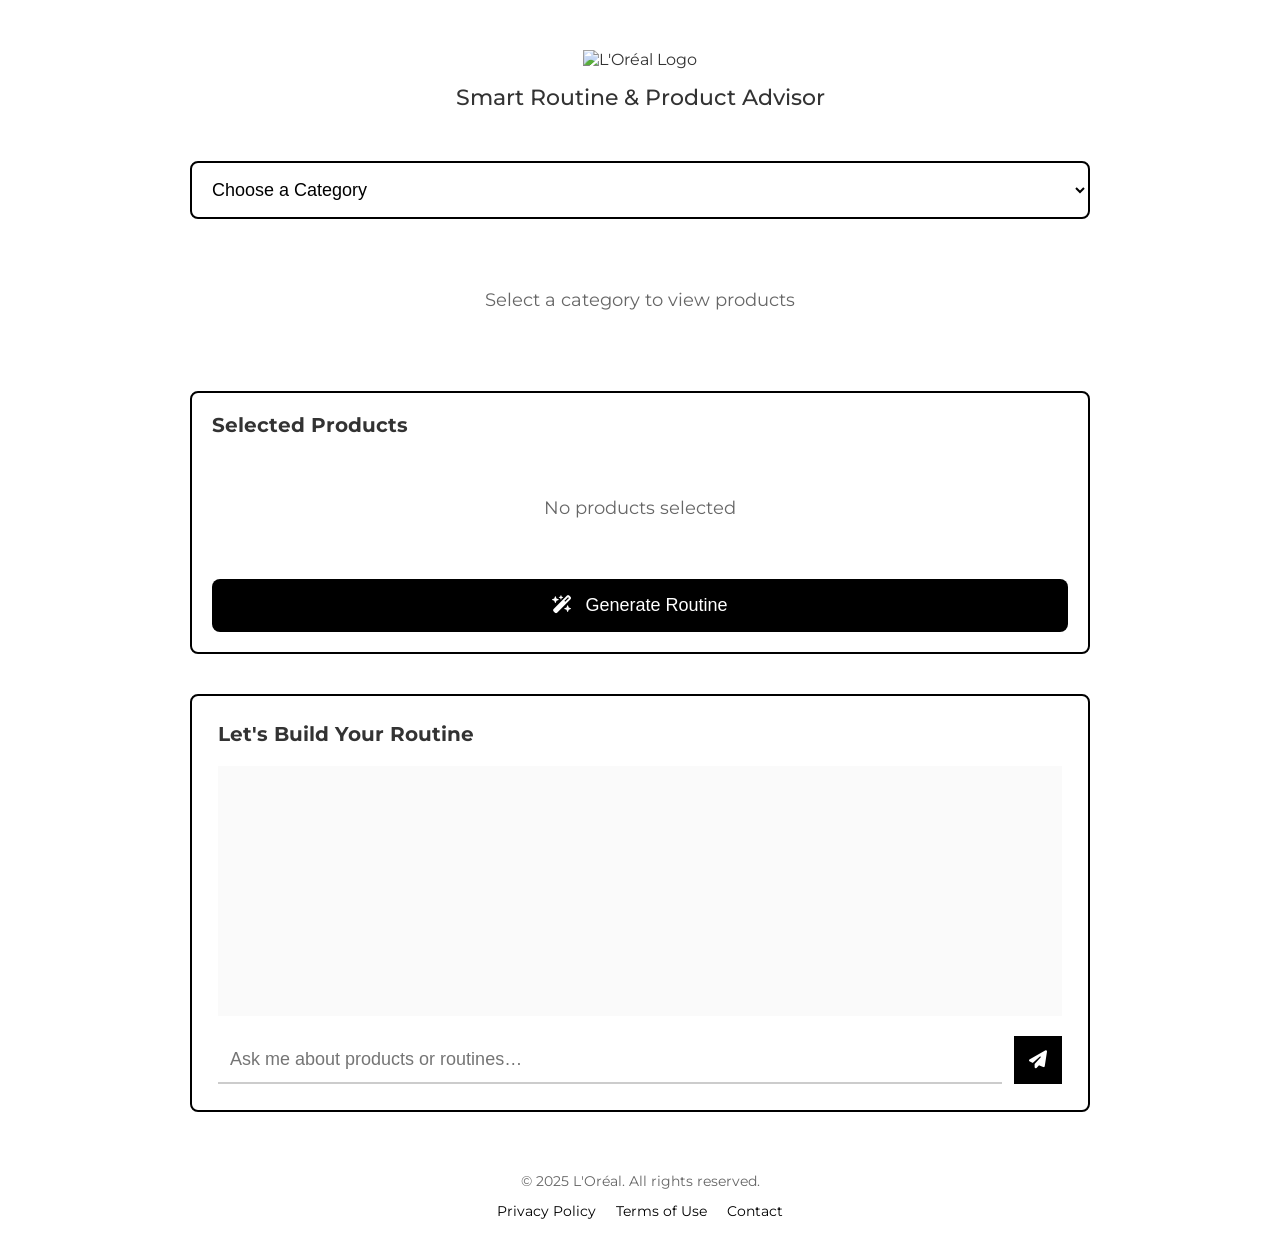
==== index.html @ 01f82528 "Add accessible product details modal with styling and functionality" ====
<!DOCTYPE html>
<html lang="en">
  <head>
    <meta charset="UTF-8" />
    <meta name="viewport" content="width=device-width, initial-scale=1.0" />
    <title>L'Oréal | Smart Routine &amp; Product Advisor</title>
    <link
      href="https://fonts.googleapis.com/css2?family=Montserrat:wght@300;500;700&display=swap"
      rel="stylesheet"
    />
    <link
      rel="stylesheet"
      href="https://cdnjs.cloudflare.com/ajax/libs/font-awesome/6.4.2/css/all.min.css"
    />
    <link rel="stylesheet" href="style.css" />
  </head>

  <body>
    <div class="page-wrapper">
      <!------- Header / Branding ------->
      <header class="site-header">
        <img src="img/loreal-logo.png" alt="L'Oréal Logo" class="logo" />
        <h1 class="site-title">Smart Routine &amp; Product Advisor</h1>
      </header>

      <!-- Category Filter -->
      <div class="search-section">
        <select id="categoryFilter">
          <option value="" disabled selected>Choose a Category</option>
          <option value="cleanser">Cleansers</option>
          <option value="moisturizer">Moisturizers & Treatments</option>
          <option value="haircare">Haircare</option>
          <option value="makeup">Makeup</option>
          <option value="hair color">Hair Color</option>
          <option value="hair styling">Hair Styling</option>
          <option value="men's grooming">Men's Grooming</option>
          <option value="suncare">Suncare</option>
          <option value="fragrance">Fragrance</option>
        </select>
      </div>

      <!-- Products Grid -->
      <div id="productsContainer" class="products-grid"></div>

      <!-- Selected Products -->
      <div class="selected-products">
        <h2>Selected Products</h2>
        <div id="selectedProductsList"></div>
        <button id="generateRoutine" class="generate-btn">
          <i class="fa-solid fa-wand-magic-sparkles"></i> Generate Routine
        </button>
      </div>

      <!------- Chat Area ------->
      <section class="chatbox">
        <h2>Let's Build Your Routine</h2>
        <div id="chatWindow" class="chat-window"></div>

        <form id="chatForm" class="chat-form">
          <label for="userInput" class="visually-hidden">Message</label>
          <input
            id="userInput"
            name="userInput"
            type="text"
            placeholder="Ask me about products or routines…"
            autocomplete="off"
            required
          />
          <button type="submit" id="sendBtn">
            <i class="fa-solid fa-paper-plane"></i>
            <span class="visually-hidden">Send</span>
          </button>
        </form>
      </section>

      <!------- Footer Links ------->
      <footer class="site-footer">
        <p>&copy; 2025 L'Oréal. All rights reserved.</p>
        <nav>
          <!-- These URLs are placeholders -->
          <a href="#">Privacy Policy</a>
          <a href="#">Terms of Use</a>
          <a href="#">Contact</a>
        </nav>
      </footer>
    </div>

    <!-- Accessible Product Details Modal -->
    <div
      id="productModal"
      class="modal"
      role="dialog"
      aria-modal="true"
      aria-labelledby="modalTitle"
      aria-describedby="modalBrand modalDescription"
      hidden
    >
      <div class="modal-content" role="document" tabindex="-1">
        <button
          class="modal-close"
          id="modalCloseBtn"
          aria-label="Close details"
        >
          <i class="fa-solid fa-xmark" aria-hidden="true"></i>
        </button>
        <img id="modalImage" class="modal-image" alt="" />
        <p id="modalBrand" class="modal-brand"></p>
        <div class="modal-title-row">
          <h3 id="modalTitle"></h3>
          <button id="modalAddBtn" class="modal-add-btn" type="button">
            <i class="fa-solid fa-plus" aria-hidden="true"></i>
            <span>Add</span>
          </button>
        </div>
        <p id="modalDescription"></p>
      </div>
    </div>

    <!-- secrets.js can be removed when using Cloudflare Workers for API requests -->
    <script src="secrets.js"></script>
    <script src="script.js"></script>
  </body>
</html>
---- style.css ----
/* —— basic reset —— */
* {
  box-sizing: border-box;
  margin: 0;
  padding: 0;
}

/* —— body + fonts —— */
body {
  font-family: "Montserrat", Arial, Helvetica, sans-serif;
  color: #333;
  display: flex;
  justify-content: center;
}

.page-wrapper {
  width: 90%;
  max-width: 900px;
}

/* header */
.site-header {
  text-align: center;
  padding-top: 50px;
  padding-bottom: 10px;
}

.logo {
  width: 250px;
  margin-bottom: 15px;
}

.site-title {
  font-size: 22px;
  font-weight: 500;
  margin-bottom: 10px;
}

/* category filter */
.search-section {
  margin: 30px 0;
  display: flex;
}

.search-section select {
  width: 100%;
  padding: 16px;
  font-size: 18px;
  border: 2px solid #000;
  border-radius: 8px;
  cursor: pointer;
  background-color: white;
  font-weight: 500;
}

.search-section select:focus {
  outline: none;
  border-color: #666;
}

/* chat section */
.chatbox {
  margin: 40px 0;
  border: 2px solid #000;
  border-radius: 8px;
  padding: 26px;
}

.chatbox h2 {
  font-size: 20px;
  margin-bottom: 20px;
}

.chat-window {
  padding: 20px;
  font-size: 18px;
  line-height: 1.5;
  height: 250px;
  overflow-y: auto;
  background: #fafafa;
  margin-bottom: 20px;
}

/* placeholder message */
.placeholder-message {
  width: 100%;
  text-align: center;
  padding: 40px;
  color: #666;
  font-size: 18px;
}

/* input row */
.chat-form {
  display: flex;
  gap: 12px;
  margin-top: 16px;
}

.chat-form input {
  flex: 1;
  padding: 12px;
  font-size: 18px;
  border: none;
  border-bottom: 2px solid #ccc;
  background: transparent;
}

.chat-form input:focus {
  outline: none;
  border-bottom-color: #000;
}

.chat-form button {
  font-size: 18px;
  background: #000;
  color: #fff;
  border: none;
  padding: 12px;
  width: 48px;
  height: 48px;
  display: flex;
  align-items: center;
  justify-content: center;
  cursor: pointer;
  transition: background 0.3s;
}

.chat-form button:hover {
  background: #666666;
}

.chat-form button:focus {
  outline: 2px solid #000;
  outline-offset: 2px;
}

/* visually hidden */
.visually-hidden {
  position: absolute;
  width: 1px;
  height: 1px;
  padding: 0;
  margin: -1px;
  overflow: hidden;
  clip: rect(0, 0, 0, 0);
  white-space: nowrap;
  border: 0;
}

/* footer */
.site-footer {
  margin: 60px 0 40px;
  text-align: center;
  font-size: 14px;
  color: #666;
}

.site-footer nav {
  margin-top: 12px;
}

.site-footer a {
  margin: 0 8px;
  color: #000;
  text-decoration: none;
}

.site-footer a:hover {
  color: #666666;
}

/* products grid */
.products-grid {
  display: flex;
  flex-wrap: wrap;
  gap: 20px;
  margin: 30px 0;
}

.product-card {
  flex: 0 1 calc(33.333% - 14px);
  border: 1px solid #ccc;
  padding: 35px 15px;
  border-radius: 4px;
  display: flex;
  gap: 15px;
  min-height: 160px;
  position: relative; /* Needed for checkmark overlay */
}

.product-card.selected {
  border: 2.5px solid #000;
  box-shadow: 0 0 0 3px #e6e6e6;
  background: #f5f5f5;
  box-sizing: border-box;
  /* Use outline for border outside padding */
  outline: 1.5px solid #000;
  border: 1px solid #ccc; /* fallback for non-selected */
}

.product-card .selected-check {
  position: absolute;
  top: 10px;
  right: 10px;
  background: #000;
  color: #fff;
  border-radius: 50%;
  width: 18px;
  height: 18px;
  display: flex;
  align-items: center;
  justify-content: center;
  font-size: 12px;
  box-shadow: 0 2px 8px rgba(0, 0, 0, 0.1);
  z-index: 2;
  pointer-events: none;
}

.product-card img {
  width: 110px;
  height: 110px;
  object-fit: contain;
  flex-shrink: 0;
}

.product-card .product-info {
  flex: 1;
  display: flex;
  flex-direction: column;
  justify-content: center;
  min-height: 110px;
}

.product-card h3 {
  font-size: 16px;
  margin-bottom: 8px;
}

.product-card p {
  font-size: 14px;
  color: #666;
}

/* info button within product card */
.product-card .info-btn {
  align-self: flex-start;
  margin-top: 10px;
  font-size: 13px;
  font-weight: 500;
  padding: 4px 8px;
  border: 1px solid #666; /* match brand text color */
  background: #fff;
  color: #666; /* match brand text color */
  border-radius: 4px;
  cursor: pointer;
  transition: background 0.25s, color 0.25s, border-color 0.25s;
}

.product-card .info-btn:hover {
  background: #666;
  color: #fff;
  border-color: #666;
}

.product-card .info-btn:focus {
  outline: 1.2px solid #000;
  outline-offset: 2px;
}

/* selected products */
.selected-products {
  margin: 40px 0;
  padding: 20px;
  border: 2px solid #000;
  border-radius: 8px;
}

.selected-products h2 {
  font-size: 20px;
  margin-bottom: 20px;
}

#selectedProductsList {
  display: flex;
  flex-wrap: wrap;
  justify-content: center; /* Center cards when fewer than max per row */
  gap: 16px; /* Fixed gap for all screen sizes */
}

/* cohesive selected product cards */
.selected-card {
  position: relative;
  /* Calculate card width: (container width - total gaps) / number of cards per row */
  /* For 4 cards: (100% - 3*16px) / 4 = calc((100% - 48px) / 4) */
  flex: 0 0 calc((100% - 48px) / 4); /* 4 per row on wide screens, 3 gaps of 16px */
  min-width: 150px;
  max-width: 200px;
  background: #fff;
  border: 1px solid #ccc;
  border-radius: 4px;
  padding: 14px 12px 16px;
  display: flex;
  flex-direction: column;
  align-items: center;
  justify-content: center; /* vertically center content */
  gap: 8px;
  text-align: center;
  transition: box-shadow 0.25s, transform 0.25s, border-color 0.25s;
}

.selected-card:hover {
  box-shadow: 0 6px 18px rgba(0, 0, 0, 0.08);
  transform: translateY(-3px);
  border-color: #000;
}

.selected-card img {
  width: 100%;
  max-width: 110px;
  height: 110px;
  object-fit: contain;
  display: block;
  filter: drop-shadow(0 2px 4px rgba(0, 0, 0, 0.08));
  pointer-events: none; /* allow click anywhere for removal if desired later */
}

.selected-card .card-title {
  font-size: 13px;
  font-weight: 500;
  line-height: 1.3;
  color: #222;
  display: -webkit-box;
  -webkit-line-clamp: 3;
  -webkit-box-orient: vertical;
  overflow: hidden;
  /* add non-prefixed fallback for future support */
  line-clamp: 3;
}

.selected-card .remove-selected {
  position: absolute;
  top: 10px;
  right: 10px;
  background: #000;
  color: #fff;
  border: none;
  width: 18px;
  height: 18px;
  border-radius: 50%;
  display: flex;
  align-items: center;
  justify-content: center;
  cursor: pointer;
  font-size: 12px;
  transition: background 0.25s, transform 0.25s;
  box-shadow: 0 2px 8px rgba(0, 0, 0, 0.1);
}

.selected-card .remove-selected:hover {
  background: #666;
  transform: scale(1.07);
}

.selected-card .remove-selected:focus {
  outline: 2px solid #000;
  outline-offset: 2px;
}

/* responsive adjustments - maintain same gap across all breakpoints */
@media (max-width: 900px) {
  .selected-card {
    /* 3 per row: (100% - 2*16px) / 3 = calc((100% - 32px) / 3) */
    flex: 0 0 calc((100% - 32px) / 3);
  }
}
@media (max-width: 650px) {
  .selected-card {
    /* 2 per row: (100% - 1*16px) / 2 = calc((100% - 16px) / 2) */
    flex: 0 0 calc((100% - 16px) / 2);
  }
}
@media (max-width: 420px) {
  .selected-card {
    /* 1 per row: takes full width, no gap calculation needed */
    flex: 0 0 100%;
  }
}

.generate-btn {
  width: 100%;
  margin-top: 20px;
  padding: 16px;
  font-size: 18px;
  font-weight: 500;
  color: #fff;
  background: #000;
  border: none;
  border-radius: 8px;
  cursor: pointer;
  transition: background 0.3s;
}

.generate-btn:hover {
  background: #666;
}

.generate-btn i {
  margin-right: 8px;
}

/* ================= Chat Bubble Styling (added from previous project) ================= */
/* These styles create distinct user/assistant bubbles without altering the existing
   chat-window container's outward appearance. */
.chat-message {
  margin-bottom: 20px;
  display: flex;
  flex-direction: column;
}

.chat-message .message-meta {
  margin-bottom: 6px;
  color: #666666;
  font-size: 14px;
}

.chat-message.user {
  align-items: flex-end;
}

.chat-message.assistant {
  align-items: flex-start;
}

.chat-message .message-body {
  margin: 0;
  max-width: 75%;
  padding: 10px 12px;
  border-radius: 8px;
  word-wrap: break-word;
  font-size: 16px;
  line-height: 1.5;
  background: #fff; /* default background */
  color: #000;
  white-space: pre-line; /* respect \n inserted by formatter for paragraphs */
}

.chat-message.user .message-body {
  background: #000;
  color: #fff;
}

.chat-message.assistant .message-body {
  background: #ffffff;
  border: 1px solid #e6e6e6;
  color: #000000;
}

/* Markdown lists & headings inside bubbles */
.message-body ul {
  margin: 0.5rem 0;
  padding-left: 1.4rem;
  list-style-type: disc;
}
.message-body ol {
  margin: 0.5rem 0;
  padding-left: 1.6rem; /* slightly more for numbers */
  list-style-type: decimal;
}
.message-body li {
  margin-bottom: 0.25rem;
  line-height: 1.4;
}
.message-body ul ul,
.message-body ul ol,
.message-body ol ul,
.message-body ol ol {
  margin: 0.35rem 0;
  padding-left: 1.2rem; /* nested indentation */
}
.message-body h1,
.message-body h2,
.message-body h3,
.message-body h4,
.message-body h5,
.message-body h6 {
  margin: 0.75rem 0 0.5rem 0;
  font-weight: 600;
}
.message-body h1 {
  font-size: 1.3rem;
}
.message-body h2 {
  font-size: 1.2rem;
}
.message-body h3 {
  font-size: 1.1rem;
}
.message-body h4 {
  font-size: 1rem;
}
.message-body h5 {
  font-size: 0.95rem;
}
.message-body h6 {
  font-size: 0.9rem;
}

/* ================= Modal (Product Details) ================= */
body.modal-open {
  overflow: hidden; /* prevent background scroll while modal open */
}

.modal[hidden] {
  display: none;
}

.modal {
  position: fixed;
  inset: 0;
  background: rgba(0, 0, 0, 0.5);
  display: flex;
  align-items: center;
  justify-content: center;
  padding: 20px;
  z-index: 1000;
}

.modal-content {
  background: #fff;
  color: #000;
  width: 100%;
  max-width: 680px;
  border-radius: 10px;
  padding: 22px 22px 24px;
  position: relative;
  box-shadow: 0 10px 30px rgba(0, 0, 0, 0.2);
}

.modal-content h3 {
  font-size: 20px;
  margin-bottom: 12px;
}

.modal-content p {
  font-size: 16px;
  line-height: 1.6;
}

.modal-image {
  width: 210px;
  height: 210px;
  object-fit: contain;
  display: block;
  margin: 14px auto 20px;
  filter: drop-shadow(0 3px 10px rgba(0, 0, 0, 0.17));
  transition: transform 0.25s ease;
}

.modal-image:hover {
  transform: scale(1.03);
}

.modal-brand {
  font-size: 14px;
  font-weight: 500;
  color: #555;
  margin-bottom: 14px;
}

.modal-close {
  position: absolute;
  top: 10px;
  right: 10px;
  width: 36px;
  height: 36px;
  border-radius: 50%;
  border: none;
  background: #000;
  color: #fff;
  cursor: pointer;
  display: flex;
  align-items: center;
  justify-content: center;
}

.modal-close:hover {
  background: #666;
}

.modal-close:focus {
  outline: 2px solid #000;
  outline-offset: 2px;
}

/* Add button inside modal */
.modal-add-btn {
  margin: 0; /* inline with title */
  width: auto; /* tight to text */
  display: inline-flex;
  align-items: center;
  justify-content: center;
  gap: 6px; /* tighter gap between icon and text */
  padding: 6px 12px; /* tighter padding around text */
  font-size: 16px;
  font-weight: 600;
  border-radius: 8px;
  border: none;
  background: #000;
  color: #fff;
  cursor: pointer;
  transition: background 0.25s ease, transform 0.1s ease;
}

/* Title row with right-aligned button */
.modal-title-row {
  display: flex;
  align-items: center; /* vertically center button with first line of title */
  gap: 14px; /* space between title and button */
  margin-bottom: 12px;
}

.modal-title-row h3 {
  flex: 1;
  margin: 0; /* remove bottom margin since row handles spacing */
  font-size: 20px;
}

.modal-add-btn:hover {
  background: #333;
}

.modal-add-btn:active {
  transform: translateY(1px);
}

.modal-add-btn:focus {
  outline: 2px solid #000;
  outline-offset: 2px;
}
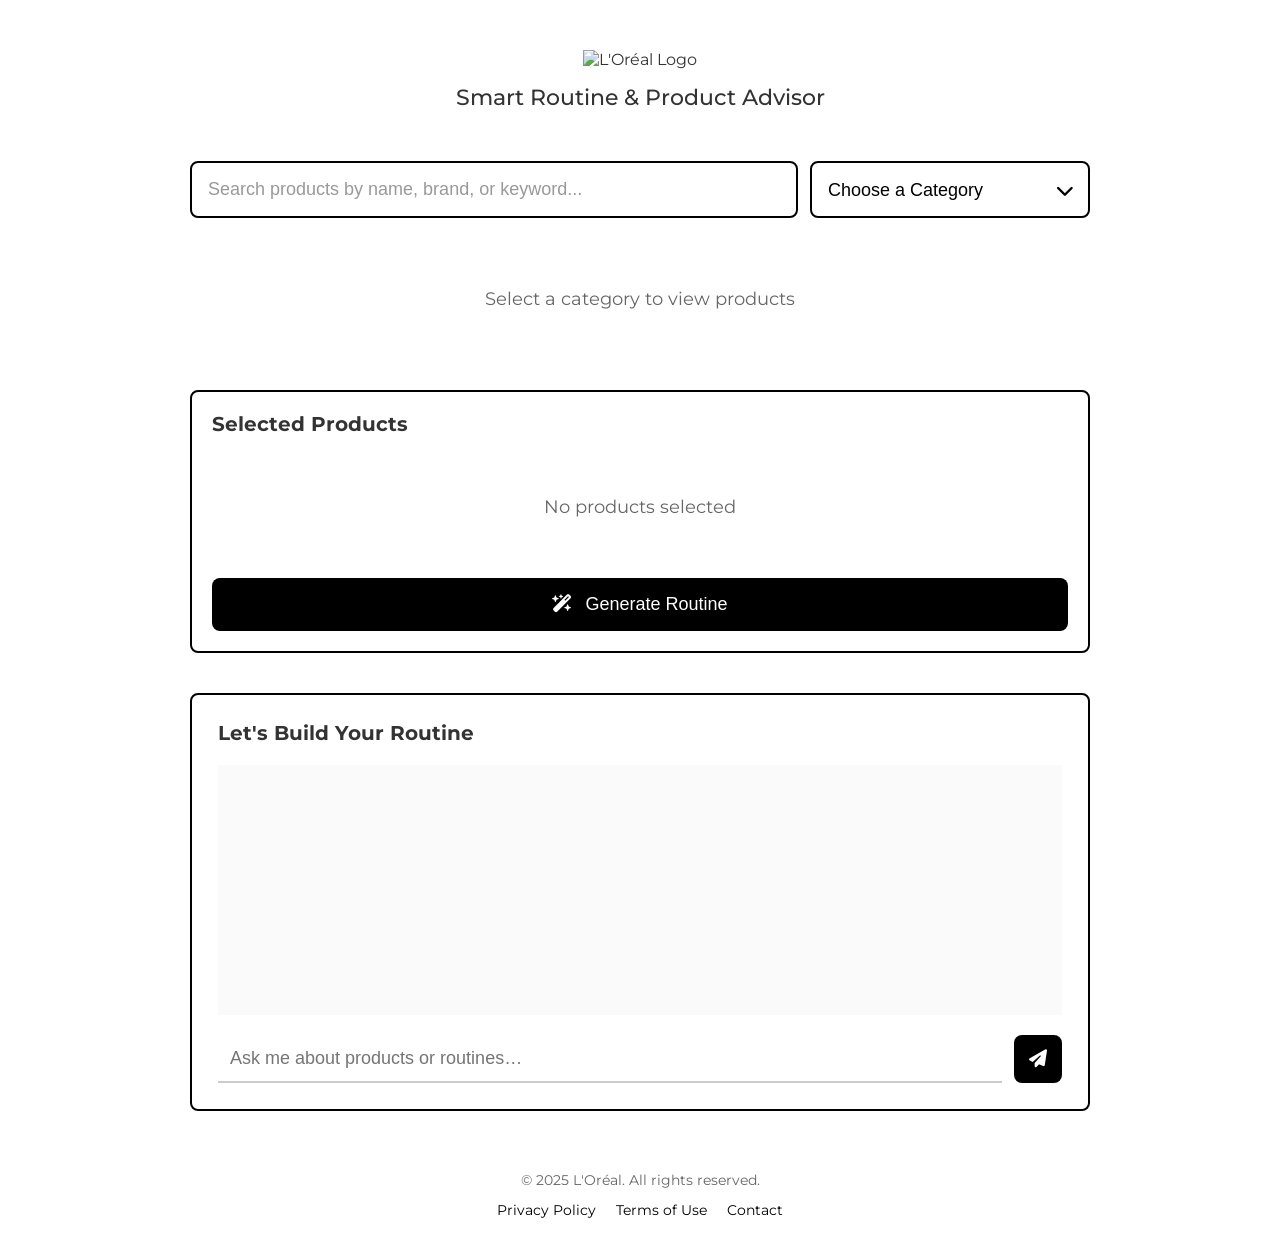
==== commit befd60f7: "Enhance product search functionality with a search bar and fuzzy matching, add Clear All button for " ====
--- a/index.html
+++ b/index.html
@@ -23,8 +23,14 @@
         <h1 class="site-title">Smart Routine &amp; Product Advisor</h1>
       </header>
 
-      <!-- Category Filter -->
+      <!-- Search and Category Filter -->
       <div class="search-section">
+        <input
+          type="text"
+          id="searchBar"
+          placeholder="Search products by name, brand, or keyword..."
+          autocomplete="off"
+        />
         <select id="categoryFilter">
           <option value="" disabled selected>Choose a Category</option>
           <option value="cleanser">Cleansers</option>
@@ -44,7 +50,13 @@
 
       <!-- Selected Products -->
       <div class="selected-products">
-        <h2>Selected Products</h2>
+        <div class="selected-title-row">
+          <h2>Selected Products</h2>
+          <button id="clearAllBtn" class="clear-all-btn" style="display: none">
+            <i class="fa-solid fa-trash"></i>
+            <span>Clear</span>
+          </button>
+        </div>
         <div id="selectedProductsList"></div>
         <button id="generateRoutine" class="generate-btn">
           <i class="fa-solid fa-wand-magic-sparkles"></i> Generate Routine
@@ -116,8 +128,6 @@
       </div>
     </div>
 
-    <!-- secrets.js can be removed when using Cloudflare Workers for API requests -->
-    <script src="secrets.js"></script>
     <script src="script.js"></script>
   </body>
 </html>
--- a/style.css
+++ b/style.css
@@ -36,26 +36,89 @@
   margin-bottom: 10px;
 }
 
-/* category filter */
+/* search and category filter section */
 .search-section {
   margin: 30px 0;
   display: flex;
-}
-
-.search-section select {
-  width: 100%;
+  gap: 12px;
+  flex-wrap: wrap;
+  position: relative;
+}
+
+/* search bar */
+#searchBar {
+  flex: 1 1 300px;
   padding: 16px;
   font-size: 18px;
   border: 2px solid #000;
   border-radius: 8px;
+  background-color: white;
+  font-weight: 400;
+  transition: border-color 0.25s;
+}
+
+#searchBar:focus {
+  outline: none;
+  border-color: #666;
+}
+
+#searchBar::placeholder {
+  color: #999;
+  font-weight: 400;
+}
+
+/* category select wrapper for dropdown icon positioning */
+#categoryFilter {
+  flex: 0 1 280px;
+  padding: 16px;
+  padding-right: 48px; /* make room for custom icon (16px padding + 18px icon + 14px gap) */
+  font-size: 18px;
+  border: 2px solid #000;
+  border-radius: 8px;
   cursor: pointer;
   background-color: white;
   font-weight: 500;
-}
-
-.search-section select:focus {
+  appearance: none; /* remove default browser dropdown arrow */
+  -webkit-appearance: none;
+  -moz-appearance: none;
+}
+
+#categoryFilter:focus {
   outline: none;
   border-color: #666;
+}
+
+/* Custom dropdown icon positioned after the select element */
+.search-section::after {
+  content: "\f078"; /* Font Awesome chevron-down */
+  font-family: "Font Awesome 6 Free";
+  font-weight: 900;
+  position: absolute;
+  right: 16px; /* match horizontal padding */
+  top: 50%;
+  transform: translateY(-50%);
+  font-size: 18px;
+  color: #000;
+  pointer-events: none; /* allow clicks to pass through to select */
+}
+
+/* Responsive: stack on smaller screens */
+@media (max-width: 650px) {
+  .search-section {
+    flex-direction: column;
+  }
+
+  #searchBar,
+  #categoryFilter {
+    flex: 1 1 100%;
+  }
+
+  /* Adjust icon position when stacked */
+  .search-section::after {
+    top: calc(
+      50% + 72px
+    ); /* Position relative to second item when stacked (input height + gap) */
+  }
 }
 
 /* chat section */
@@ -116,6 +179,7 @@
   background: #000;
   color: #fff;
   border: none;
+  border-radius: 8px;
   padding: 12px;
   width: 48px;
   height: 48px;
@@ -281,6 +345,20 @@
   margin-bottom: 20px;
 }
 
+/* Title row with right-aligned Clear All button */
+.selected-title-row {
+  display: flex;
+  align-items: center; /* vertically center button with first line of h2 */
+  gap: 14px; /* space between title and button */
+  margin-bottom: 20px;
+}
+
+.selected-title-row h2 {
+  flex: 1;
+  margin: 0; /* remove bottom margin since row handles spacing */
+  font-size: 20px;
+}
+
 #selectedProductsList {
   display: flex;
   flex-wrap: wrap;
@@ -409,6 +487,40 @@
   margin-right: 8px;
 }
 
+.clear-all-btn {
+  margin: 0; /* inline with title */
+  width: auto; /* tight to text */
+  display: inline-flex;
+  align-items: center;
+  justify-content: center;
+  gap: 6px; /* tighter gap between icon and text */
+  padding: 6px 12px; /* tighter padding around text */
+  font-size: 16px;
+  font-weight: 600;
+  border-radius: 8px;
+  border: 1px solid #ff003b; /* Red border for ghost button */
+  background: transparent; /* Transparent background for ghost style */
+  color: #ff003b; /* Red text */
+  cursor: pointer;
+  transition: background 0.25s ease, color 0.25s ease, border-color 0.25s ease,
+    transform 0.1s ease;
+}
+
+.clear-all-btn:hover {
+  background: #ff003b; /* Fill with red on hover */
+  color: #fff; /* White text on hover */
+  border-color: #ff003b;
+}
+
+.clear-all-btn:active {
+  transform: translateY(1px);
+}
+
+.clear-all-btn:focus {
+  outline: 2px solid #ff003b;
+  outline-offset: 2px;
+}
+
 /* ================= Chat Bubble Styling (added from previous project) ================= */
 /* These styles create distinct user/assistant bubbles without altering the existing
    chat-window container's outward appearance. */
@@ -448,12 +560,14 @@
 .chat-message.user .message-body {
   background: #000;
   color: #fff;
+  border-radius: 12px 12px 4px 12px; /* tail effect on bottom-right */
 }
 
 .chat-message.assistant .message-body {
   background: #ffffff;
   border: 1px solid #e6e6e6;
   color: #000000;
+  border-radius: 12px 12px 12px 4px; /* tail effect on bottom-left */
 }
 
 /* Markdown lists & headings inside bubbles */
@@ -504,6 +618,13 @@
 }
 .message-body h6 {
   font-size: 0.9rem;
+}
+
+/* Mobile chat bubbles - full width on small screens */
+@media (max-width: 575px) {
+  .chat-message .message-body {
+    max-width: 100%;
+  }
 }
 
 /* ================= Modal (Product Details) ================= */
@@ -572,8 +693,8 @@
   position: absolute;
   top: 10px;
   right: 10px;
-  width: 36px;
-  height: 36px;
+  width: 28px;
+  height: 28px;
   border-radius: 50%;
   border: none;
   background: #000;
@@ -627,7 +748,7 @@
 }
 
 .modal-add-btn:hover {
-  background: #333;
+  background: #666666;
 }
 
 .modal-add-btn:active {
@@ -638,3 +759,17 @@
   outline: 2px solid #000;
   outline-offset: 2px;
 }
+
+/* Disabled state for Add button in modal */
+.modal-add-btn:disabled {
+  background: #e0e0e0; /* gray out background */
+  color: #9e9e9e; /* gray out text/icon */
+  cursor: not-allowed; /* indicate disabled */
+}
+
+/* Suppress hover/active effects when disabled while keeping size consistent */
+.modal-add-btn:disabled:hover,
+.modal-add-btn:disabled:active {
+  background: #e0e0e0;
+  transform: none;
+}
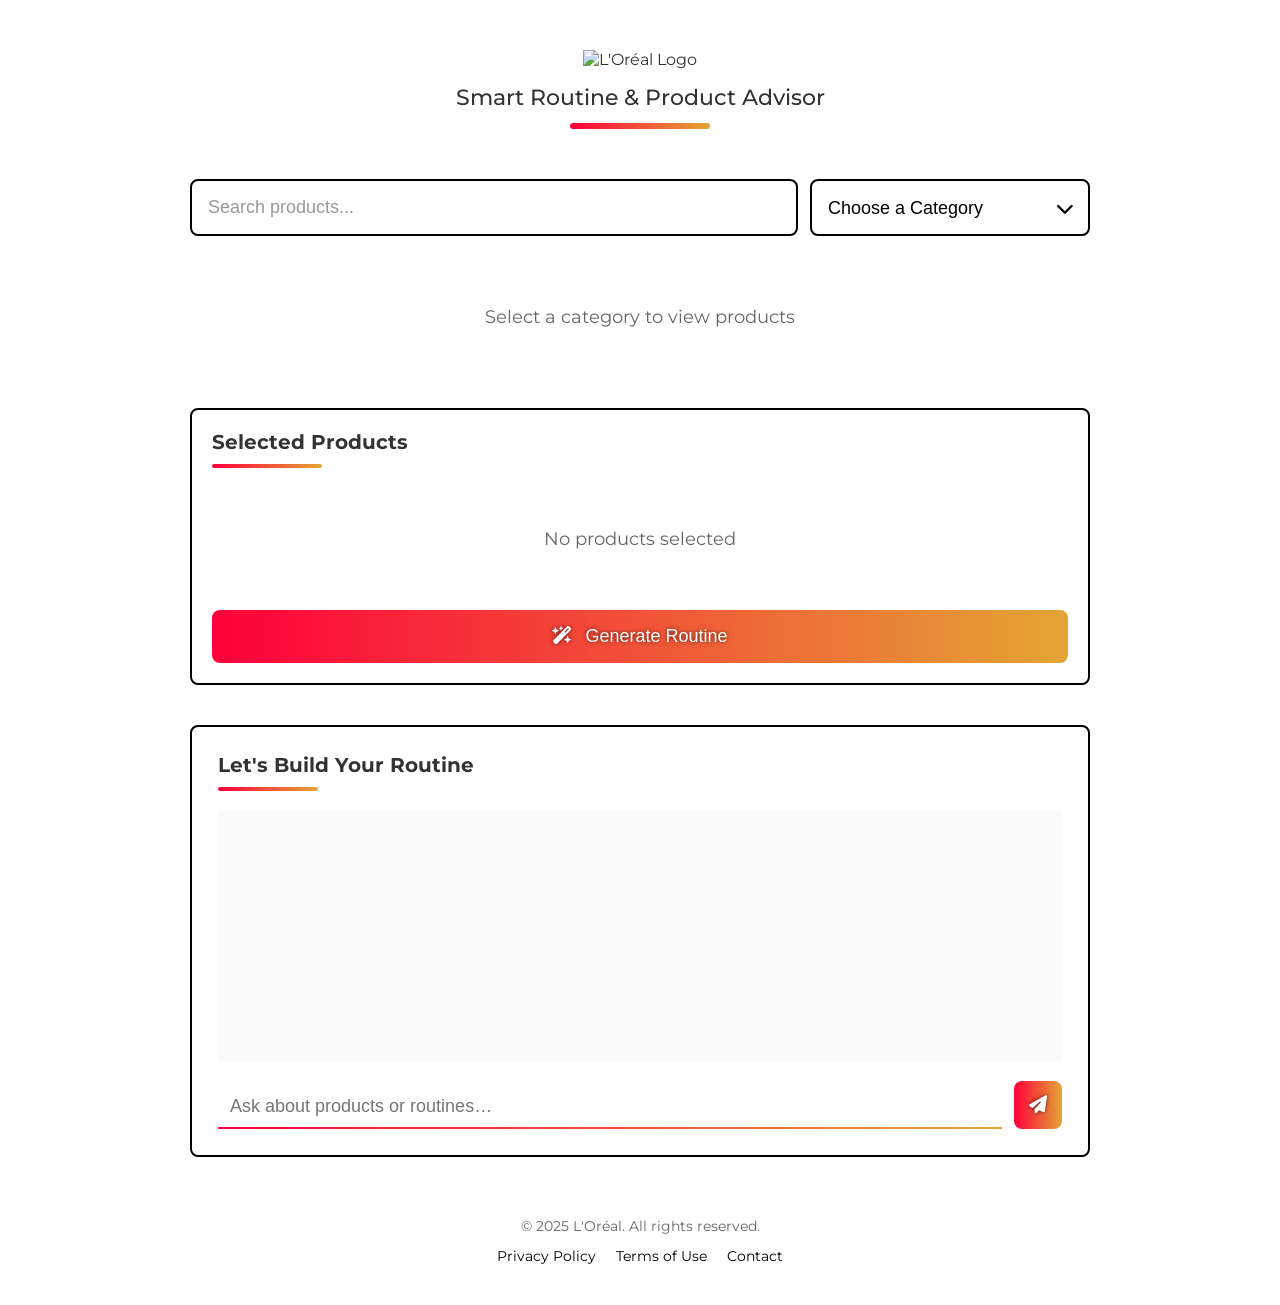
==== commit 8fe06268: "Refactor search bar and user input placeholders for clarity; remove unused files related to the chat" ====
--- a/index.html
+++ b/index.html
@@ -28,7 +28,7 @@
         <input
           type="text"
           id="searchBar"
-          placeholder="Search products by name, brand, or keyword..."
+          placeholder="Search products..."
           autocomplete="off"
         />
         <select id="categoryFilter">
@@ -74,7 +74,7 @@
             id="userInput"
             name="userInput"
             type="text"
-            placeholder="Ask me about products or routines…"
+            placeholder="Ask about products or routines…"
             autocomplete="off"
             required
           />
--- a/style.css
+++ b/style.css
@@ -5,6 +5,18 @@
   padding: 0;
 }
 
+/* —— brand theme —— */
+:root {
+  --brand-red: #ff003b;
+  --brand-gold: #e3a535;
+  --brand-grad: linear-gradient(90deg, var(--brand-red), var(--brand-gold));
+  --brand-grad-vert: linear-gradient(
+    180deg,
+    var(--brand-red),
+    var(--brand-gold)
+  );
+}
+
 /* —— body + fonts —— */
 body {
   font-family: "Montserrat", Arial, Helvetica, sans-serif;
@@ -34,6 +46,18 @@
   font-size: 22px;
   font-weight: 500;
   margin-bottom: 10px;
+  position: relative;
+}
+
+/* gradient accent bar under main title */
+.site-title::after {
+  content: "";
+  display: block;
+  width: 140px;
+  height: 6px;
+  margin: 12px auto 0;
+  background: var(--brand-grad);
+  border-radius: 999px;
 }
 
 /* search and category filter section */
@@ -52,7 +76,7 @@
   font-size: 18px;
   border: 2px solid #000;
   border-radius: 8px;
-  background-color: white;
+  background-color: #ffffff;
   font-weight: 400;
   transition: border-color 0.25s;
 }
@@ -76,7 +100,7 @@
   border: 2px solid #000;
   border-radius: 8px;
   cursor: pointer;
-  background-color: white;
+  background-color: #ffffff;
   font-weight: 500;
   appearance: none; /* remove default browser dropdown arrow */
   -webkit-appearance: none;
@@ -102,8 +126,8 @@
   pointer-events: none; /* allow clicks to pass through to select */
 }
 
-/* Responsive: stack on smaller screens */
-@media (max-width: 650px) {
+/* Responsive: stack on smaller screens (Bootstrap md: <768px) */
+@media (max-width: 767.98px) {
   .search-section {
     flex-direction: column;
   }
@@ -132,6 +156,18 @@
 .chatbox h2 {
   font-size: 20px;
   margin-bottom: 20px;
+  position: relative;
+}
+
+/* gradient accent bar under chat subtitle */
+.chatbox h2::after {
+  content: "";
+  display: block;
+  width: 100px;
+  height: 4px;
+  margin-top: 10px;
+  background: var(--brand-grad);
+  border-radius: 999px;
 }
 
 .chat-window {
@@ -164,19 +200,24 @@
   flex: 1;
   padding: 12px;
   font-size: 18px;
-  border: none;
-  border-bottom: 2px solid #ccc;
-  background: transparent;
+  border: none; /* draw underline with gradient background */
+  background-color: transparent;
+  background-image: linear-gradient(90deg, var(--brand-red), var(--brand-gold));
+  background-size: 100% 2px;
+  background-position: left bottom;
+  background-repeat: no-repeat;
+  padding-bottom: 10px;
+  transition: background-size 0.2s ease;
 }
 
 .chat-form input:focus {
   outline: none;
-  border-bottom-color: #000;
+  background-size: 100% 3px; /* slightly thicker on focus */
 }
 
 .chat-form button {
   font-size: 18px;
-  background: #000;
+  background: var(--brand-grad);
   color: #fff;
   border: none;
   border-radius: 8px;
@@ -187,11 +228,16 @@
   align-items: center;
   justify-content: center;
   cursor: pointer;
-  transition: background 0.3s;
+  transition: filter 0.25s ease, transform 0.05s ease;
+  text-shadow: 0 0 4px rgba(0, 0, 0, 0.65); /* zero-offset, subtle blur for readability */
 }
 
 .chat-form button:hover {
-  background: #666666;
+  filter: brightness(1.05);
+}
+
+.chat-form button:active {
+  transform: translateY(1px);
 }
 
 .chat-form button:focus {
@@ -243,7 +289,8 @@
 }
 
 .product-card {
-  flex: 0 1 calc(33.333% - 14px);
+  /* Keep 3 columns until <768px; subtract 1px to avoid fractional rounding overflow */
+  flex: 0 0 calc((100% - 40px) / 3 - 1px);
   border: 1px solid #ccc;
   padding: 35px 15px;
   border-radius: 4px;
@@ -251,15 +298,16 @@
   gap: 15px;
   min-height: 160px;
   position: relative; /* Needed for checkmark overlay */
+  min-width: 0; /* allow content to shrink without forcing wrap */
 }
 
 .product-card.selected {
-  border: 2.5px solid #000;
-  box-shadow: 0 0 0 3px #e6e6e6;
-  background: #f5f5f5;
+  border: 2.5px solid #e3a535;
+  box-shadow: 0 0 0 3px #fdf5e6;
+  background: #fffbf3;
   box-sizing: border-box;
   /* Use outline for border outside padding */
-  outline: 1.5px solid #000;
+  outline: 1.5px solid #e3a535;
   border: 1px solid #ccc; /* fallback for non-selected */
 }
 
@@ -267,7 +315,7 @@
   position: absolute;
   top: 10px;
   right: 10px;
-  background: #000;
+  background: #e3a535;
   color: #fff;
   border-radius: 50%;
   width: 18px;
@@ -276,7 +324,7 @@
   align-items: center;
   justify-content: center;
   font-size: 12px;
-  box-shadow: 0 2px 8px rgba(0, 0, 0, 0.1);
+  box-shadow: 0 2px 8px rgba(227, 165, 53, 0.3);
   z-index: 2;
   pointer-events: none;
 }
@@ -286,6 +334,7 @@
   height: 110px;
   object-fit: contain;
   flex-shrink: 0;
+  transition: width 0.25s ease, height 0.25s ease;
 }
 
 .product-card .product-info {
@@ -322,14 +371,27 @@
 }
 
 .product-card .info-btn:hover {
-  background: #666;
-  color: #fff;
-  border-color: #666;
+  /* Gradient fill and simulated gradient border via layered backgrounds */
+  border-color: transparent;
+  background: var(--brand-grad) padding-box, var(--brand-grad) border-box;
+  color: #fff;
 }
 
 .product-card .info-btn:focus {
   outline: 1.2px solid #000;
   outline-offset: 2px;
+}
+
+/* info button styling when product is selected */
+.product-card.selected .info-btn {
+  border-color: #e3a535;
+  color: #715013;
+}
+
+.product-card.selected .info-btn:hover {
+  border-color: transparent;
+  background: var(--brand-grad) padding-box, var(--brand-grad) border-box;
+  color: #fff;
 }
 
 /* selected products */
@@ -343,6 +405,7 @@
 .selected-products h2 {
   font-size: 20px;
   margin-bottom: 20px;
+  position: relative;
 }
 
 /* Title row with right-aligned Clear All button */
@@ -357,6 +420,18 @@
   flex: 1;
   margin: 0; /* remove bottom margin since row handles spacing */
   font-size: 20px;
+  position: relative;
+}
+
+/* gradient accent bar under selected products subtitle */
+.selected-title-row h2::after {
+  content: "";
+  display: block;
+  width: 110px;
+  height: 4px;
+  margin-top: 10px;
+  background: var(--brand-grad);
+  border-radius: 999px;
 }
 
 #selectedProductsList {
@@ -420,7 +495,7 @@
   position: absolute;
   top: 10px;
   right: 10px;
-  background: #000;
+  background: #000; /* base black */
   color: #fff;
   border: none;
   width: 18px;
@@ -436,32 +511,62 @@
 }
 
 .selected-card .remove-selected:hover {
-  background: #666;
+  background: var(--brand-red);
   transform: scale(1.07);
 }
 
 .selected-card .remove-selected:focus {
-  outline: 2px solid #000;
+  outline: 2px solid var(--brand-red);
   outline-offset: 2px;
 }
 
-/* responsive adjustments - maintain same gap across all breakpoints */
-@media (max-width: 900px) {
+/* responsive adjustments - maintain same gap across all breakpoints (Bootstrap lg: <992px) */
+@media (max-width: 991.98px) {
   .selected-card {
     /* 3 per row: (100% - 2*16px) / 3 = calc((100% - 32px) / 3) */
     flex: 0 0 calc((100% - 32px) / 3);
   }
 }
-@media (max-width: 650px) {
+@media (max-width: 767.98px) {
   .selected-card {
     /* 2 per row: (100% - 1*16px) / 2 = calc((100% - 16px) / 2) */
     flex: 0 0 calc((100% - 16px) / 2);
   }
 }
-@media (max-width: 420px) {
+@media (max-width: 575.98px) {
   .selected-card {
     /* 1 per row: takes full width, no gap calculation needed */
     flex: 0 0 100%;
+  }
+}
+
+/* Product card responsive widths (align to Bootstrap breakpoints) */
+@media (max-width: 767.98px) {
+  /* md */
+  .product-card {
+    /* Still 2 columns at md-down for readability */
+    flex: 0 0 calc((100% - 20px) / 2);
+  }
+}
+@media (max-width: 575.98px) {
+  /* sm */
+  .product-card {
+    /* Single column */
+    flex: 0 0 100%;
+  }
+}
+
+/* Slightly reduce card padding & image size between ~large and md to prevent premature wrapping */
+@media (max-width: 850px) and (min-width: 768px) {
+  .product-card {
+    padding: 28px 12px; /* narrower horizontal padding to reduce intrinsic width */
+  }
+  .product-card img {
+    width: 90px;
+    height: 90px;
+  }
+  .product-card h3 {
+    font-size: 15px; /* minor reduction keeps text from widening card */
   }
 }
 
@@ -472,15 +577,20 @@
   font-size: 18px;
   font-weight: 500;
   color: #fff;
-  background: #000;
+  background: var(--brand-grad);
   border: none;
   border-radius: 8px;
   cursor: pointer;
-  transition: background 0.3s;
+  transition: filter 0.25s ease, transform 0.05s ease;
+  text-shadow: 0 0 4px rgba(0, 0, 0, 0.65); /* zero-offset, subtle blur for readability */
 }
 
 .generate-btn:hover {
-  background: #666;
+  filter: brightness(1.05);
+}
+
+.generate-btn:active {
+  transform: translateY(1px);
 }
 
 .generate-btn i {
@@ -498,18 +608,18 @@
   font-size: 16px;
   font-weight: 600;
   border-radius: 8px;
-  border: 1px solid #ff003b; /* Red border for ghost button */
-  background: transparent; /* Transparent background for ghost style */
-  color: #ff003b; /* Red text */
+  border: 1px solid #000; /* black base */
+  background: transparent; /* ghost style */
+  color: #000; /* black text base */
   cursor: pointer;
   transition: background 0.25s ease, color 0.25s ease, border-color 0.25s ease,
     transform 0.1s ease;
 }
 
 .clear-all-btn:hover {
-  background: #ff003b; /* Fill with red on hover */
-  color: #fff; /* White text on hover */
-  border-color: #ff003b;
+  background: var(--brand-red); /* red fill on hover */
+  color: #fff; /* white text */
+  border-color: var(--brand-red);
 }
 
 .clear-all-btn:active {
@@ -517,7 +627,7 @@
 }
 
 .clear-all-btn:focus {
-  outline: 2px solid #ff003b;
+  outline: 2px solid var(--brand-red);
   outline-offset: 2px;
 }
 
@@ -620,8 +730,8 @@
   font-size: 0.9rem;
 }
 
-/* Mobile chat bubbles - full width on small screens */
-@media (max-width: 575px) {
+/* Mobile chat bubbles - full width on small screens (Bootstrap sm: <576px) */
+@media (max-width: 575.98px) {
   .chat-message .message-body {
     max-width: 100%;
   }
@@ -697,7 +807,7 @@
   height: 28px;
   border-radius: 50%;
   border: none;
-  background: #000;
+  background: #000; /* base black */
   color: #fff;
   cursor: pointer;
   display: flex;
@@ -706,11 +816,11 @@
 }
 
 .modal-close:hover {
-  background: #666;
+  background: var(--brand-red); /* hover red */
 }
 
 .modal-close:focus {
-  outline: 2px solid #000;
+  outline: 2px solid var(--brand-red);
   outline-offset: 2px;
 }
 
@@ -748,7 +858,9 @@
 }
 
 .modal-add-btn:hover {
-  background: #666666;
+  background: var(--brand-grad);
+  color: #fff;
+  border: none; /* preserve no border */
 }
 
 .modal-add-btn:active {
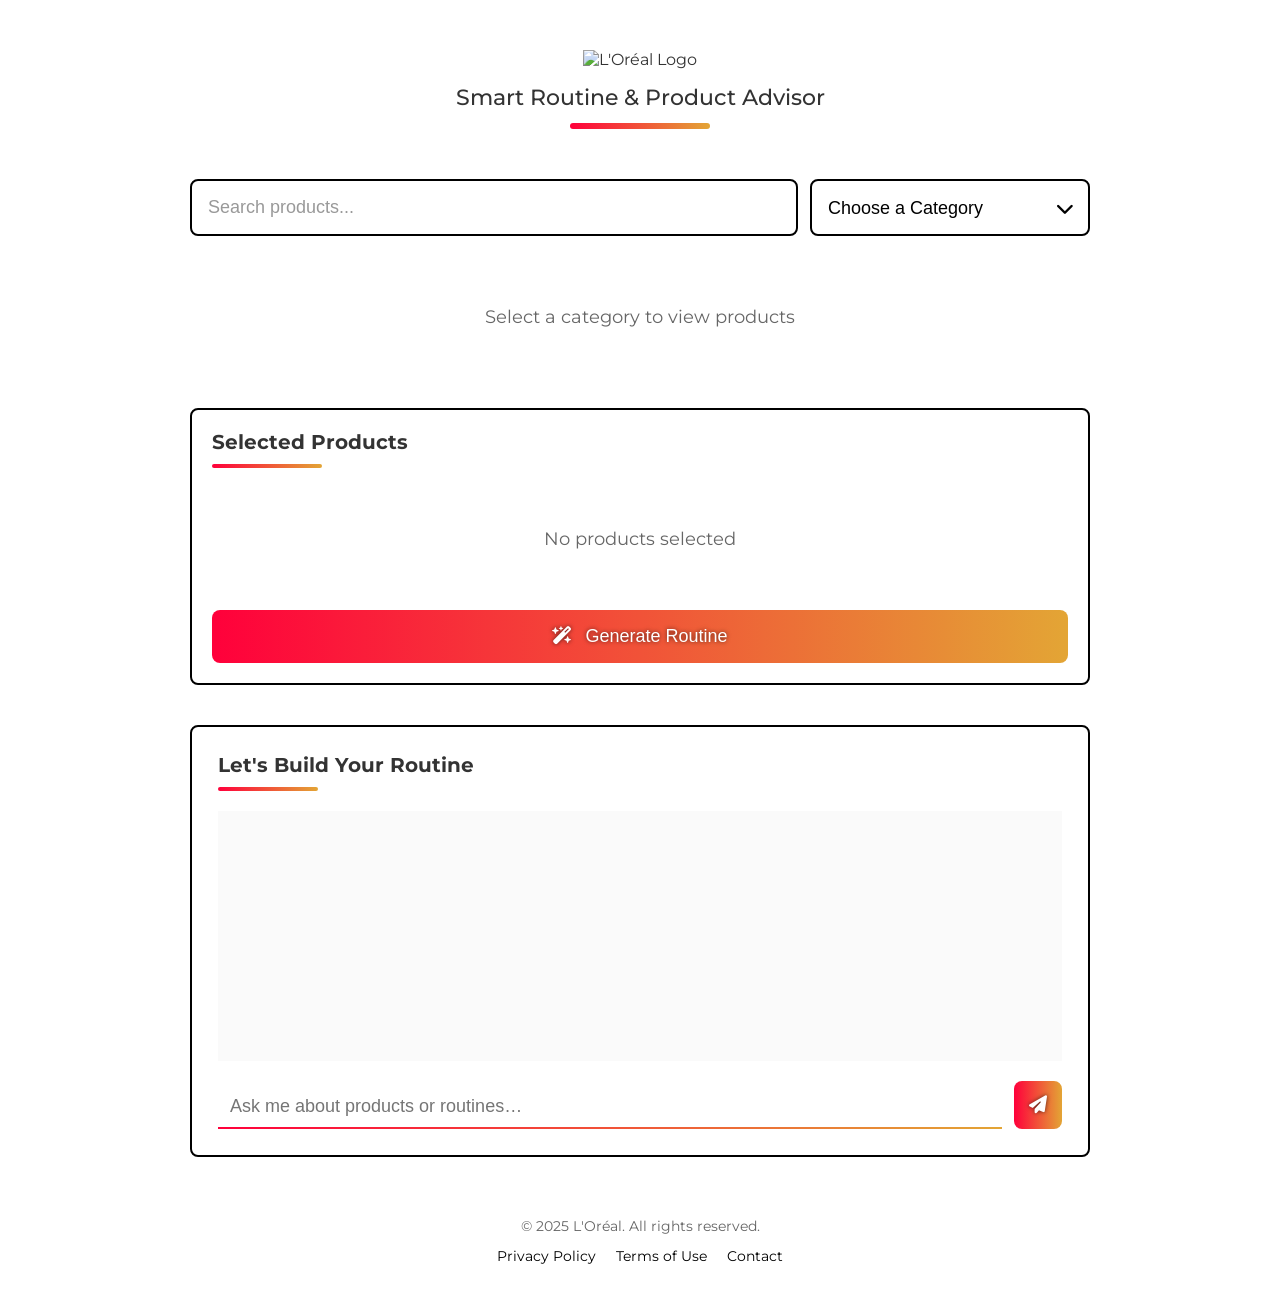
==== commit 5a44266b: "Enhance RTL support with direction detection and update placeholder text for better user experience" ====
--- a/index.html
+++ b/index.html
@@ -74,7 +74,7 @@
             id="userInput"
             name="userInput"
             type="text"
-            placeholder="Ask about products or routines…"
+            placeholder="Ask me about products or routines…"
             autocomplete="off"
             required
           />
--- a/style.css
+++ b/style.css
@@ -140,7 +140,7 @@
   /* Adjust icon position when stacked */
   .search-section::after {
     top: calc(
-      50% + 72px
+      50% + 36px
     ); /* Position relative to second item when stacked (input height + gap) */
   }
 }
@@ -331,7 +331,7 @@
 
 .product-card img {
   width: 110px;
-  height: 110px;
+  height: auto;
   object-fit: contain;
   flex-shrink: 0;
   transition: width 0.25s ease, height 0.25s ease;
@@ -556,14 +556,20 @@
   }
 }
 
-/* Slightly reduce card padding & image size between ~large and md to prevent premature wrapping */
-@media (max-width: 850px) and (min-width: 768px) {
+/* Set product-card image to 90px between sm and md breakpoints */
+@media (min-width: 576px) and (max-width: 767.98px) {
+  .product-card img {
+    width: 90px;
+  }
+}
+
+/* Slightly reduce card padding & image size between lg and md to prevent premature wrapping */
+@media (min-width: 768px) and (max-width: 991.98px) {
   .product-card {
     padding: 28px 12px; /* narrower horizontal padding to reduce intrinsic width */
   }
   .product-card img {
-    width: 90px;
-    height: 90px;
+    width: 73px; /* modest reduction; pairs with 3-col calc to avoid early wrap */
   }
   .product-card h3 {
     font-size: 15px; /* minor reduction keeps text from widening card */
@@ -644,6 +650,17 @@
   margin-bottom: 6px;
   color: #666666;
   font-size: 14px;
+  width: 100%; /* allow text-align to position to bubble side */
+}
+
+/* Explicit meta alignment per side (LTR default) */
+.chat-message.user .message-meta {
+  align-self: flex-end;
+  text-align: right;
+}
+.chat-message.assistant .message-meta {
+  align-self: flex-start;
+  text-align: left;
 }
 
 .chat-message.user {
@@ -671,6 +688,7 @@
   background: #000;
   color: #fff;
   border-radius: 12px 12px 4px 12px; /* tail effect on bottom-right */
+  margin-left: auto; /* push bubble to the right in LTR */
 }
 
 .chat-message.assistant .message-body {
@@ -678,17 +696,20 @@
   border: 1px solid #e6e6e6;
   color: #000000;
   border-radius: 12px 12px 12px 4px; /* tail effect on bottom-left */
+  margin-right: auto; /* push bubble to the left in LTR */
 }
 
 /* Markdown lists & headings inside bubbles */
 .message-body ul {
   margin: 0.5rem 0;
   padding-left: 1.4rem;
+  padding-inline-start: 1.4rem; /* logical for RTL */
   list-style-type: disc;
 }
 .message-body ol {
   margin: 0.5rem 0;
   padding-left: 1.6rem; /* slightly more for numbers */
+  padding-inline-start: 1.6rem; /* logical for RTL */
   list-style-type: decimal;
 }
 .message-body li {
@@ -885,3 +906,107 @@
   background: #e0e0e0;
   transform: none;
 }
+
+/* ================= RTL Overrides ================= */
+/* These rules activate when body has the .rtl class (set by JS detection). */
+body.rtl {
+  direction: rtl;
+}
+
+/* Search section: move custom chevron to the left and swap padding side */
+body.rtl .search-section::after {
+  left: 16px;
+  right: auto;
+}
+body.rtl #categoryFilter {
+  padding-left: 48px;
+  padding-right: 16px; /* reset to default */
+}
+
+/* Product cards: mirror checkmark position */
+body.rtl .product-card .selected-check {
+  left: 10px;
+  right: auto;
+}
+
+/* Selected cards: mirror remove button */
+body.rtl .selected-card .remove-selected {
+  left: 10px;
+  right: auto;
+}
+
+/* Chat window flows RTL, with right-aligned text by default */
+body.rtl .chat-window {
+  direction: rtl;
+}
+body.rtl .message-body {
+  text-align: right;
+}
+/* Mirror list indentation inside messages */
+body.rtl .message-body ul,
+body.rtl .message-body ol {
+  direction: rtl; /* ensure markers render in RTL flow */
+  padding-inline-start: 1.4rem;
+  padding-inline-end: 0;
+  margin-inline-start: 0;
+  margin-inline-end: 0;
+  list-style-position: inside; /* keep bullets/numbers close to text for RTL */
+}
+body.rtl .message-body ol {
+  padding-inline-start: 1.6rem; /* numeric list indentation */
+  padding-inline-end: 0;
+}
+body.rtl .message-body ul ul,
+body.rtl .message-body ul ol,
+body.rtl .message-body ol ul,
+body.rtl .message-body ol ol {
+  padding-inline-start: 1.2rem;
+  padding-inline-end: 0;
+}
+
+/* Chat bubble alignment: mirror user/assistant sides */
+body.rtl .chat-message.user {
+  align-items: flex-start;
+}
+body.rtl .chat-message.assistant {
+  align-items: flex-end;
+}
+/* Mirror meta alignment in RTL */
+body.rtl .chat-message.user .message-meta {
+  align-self: flex-start;
+  text-align: left;
+}
+body.rtl .chat-message.assistant .message-meta {
+  align-self: flex-end;
+  text-align: right;
+}
+/* Mirror bubble "tail" corners */
+body.rtl .chat-message.user .message-body {
+  border-radius: 12px 12px 12px 4px; /* tail on bottom-left in RTL */
+  margin-right: auto; /* push bubble to left side in RTL */
+  margin-left: 0;
+}
+body.rtl .chat-message.assistant .message-body {
+  border-radius: 12px 12px 4px 12px; /* tail on bottom-right in RTL */
+  margin-left: auto; /* push bubble to right side in RTL */
+  margin-right: 0;
+}
+
+/* Chat input underline: start from the right in RTL */
+body.rtl .chat-form input {
+  background-position: right bottom;
+}
+
+/* Generate button icon spacing: swap margin side */
+body.rtl .generate-btn i {
+  margin-right: 0;
+  margin-left: 8px;
+}
+
+/* Modal close button on the left in RTL */
+body.rtl .modal-close {
+  left: 10px;
+  right: auto;
+}
+
+/* (removed) Direction toggle button styles */
